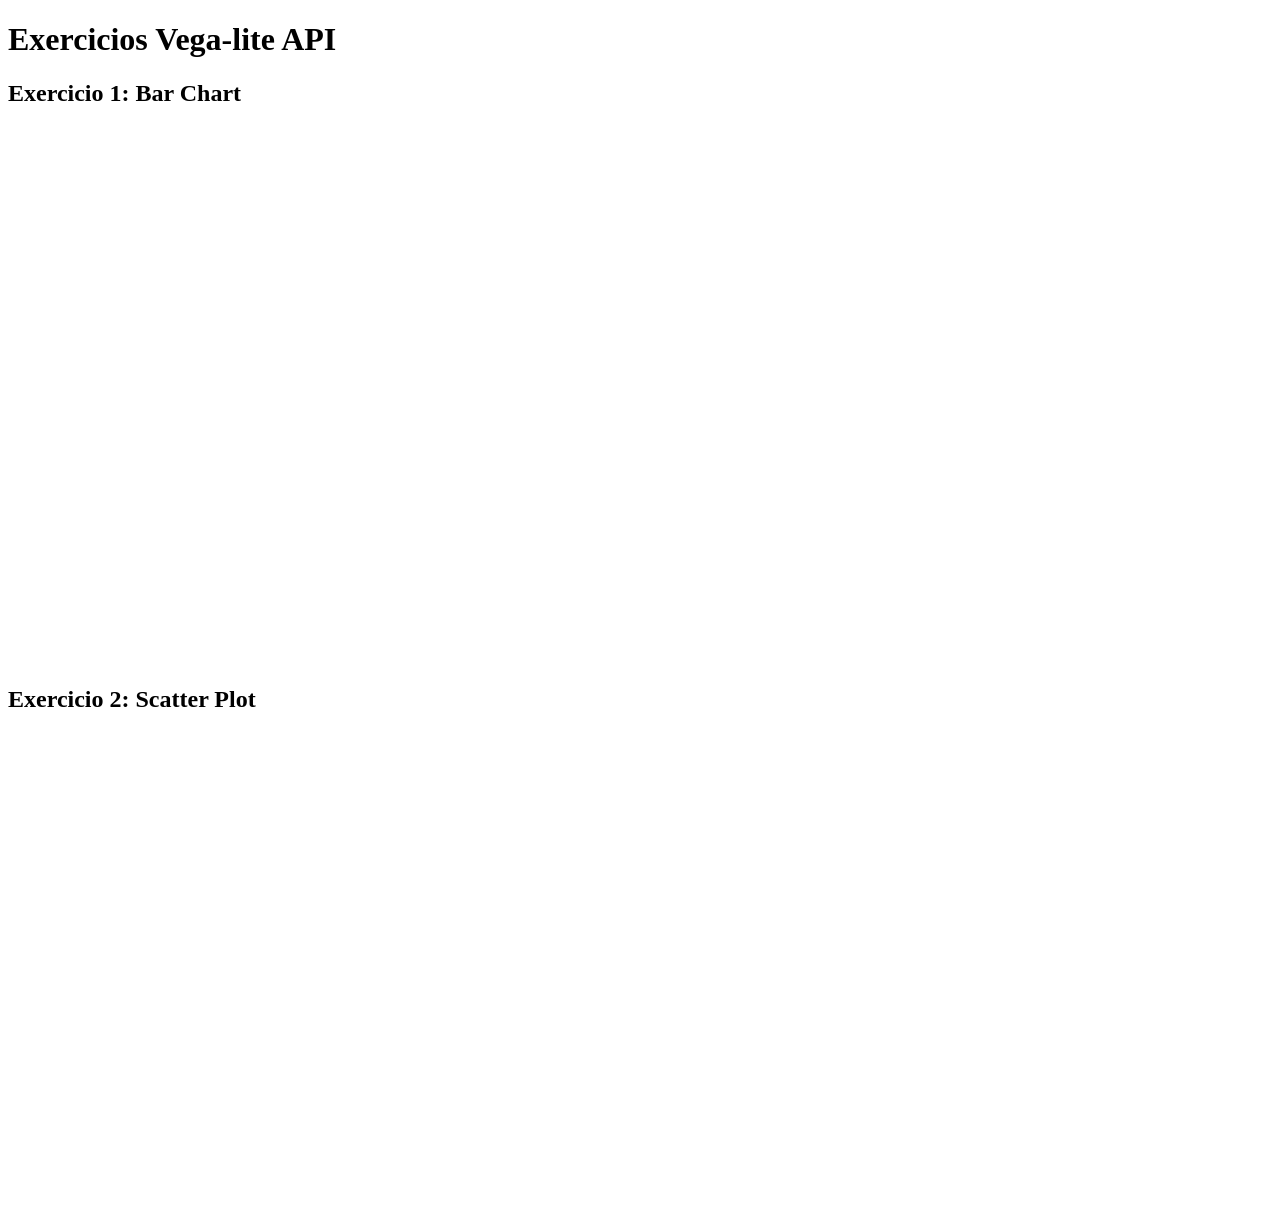
==== source/index.html @ a5f6b985 "add initial HTML structure for Vega-lite exercises" ====
<!DOCTYPE html>
<html lang="en">
<head>
    <meta charset="UTF-8">
    <meta name="viewport" content="width=device-width, initial-scale=1.0">
    <title>Document</title>
    <link rel="stylesheet" href="style.css">
</head>
<body>
    <h1>Exercicios Vega-lite API</h1>

    <h2>Exercicio 1: Bar Chart</h2>
    <iframe width="100%" height="534.828125" frameborder="0"
  src="https://observablehq.com/embed/723c08888cc85ff4@173?cells=bar_chart"></iframe>
    
    <h2>Exercicio 2: Scatter Plot</h2>
    <iframe width="100%" height="470.78125" frameborder="0"
  src="https://observablehq.com/embed/723c08888cc85ff4@164?cells=scatter_plot"></iframe>
</body>
</html>
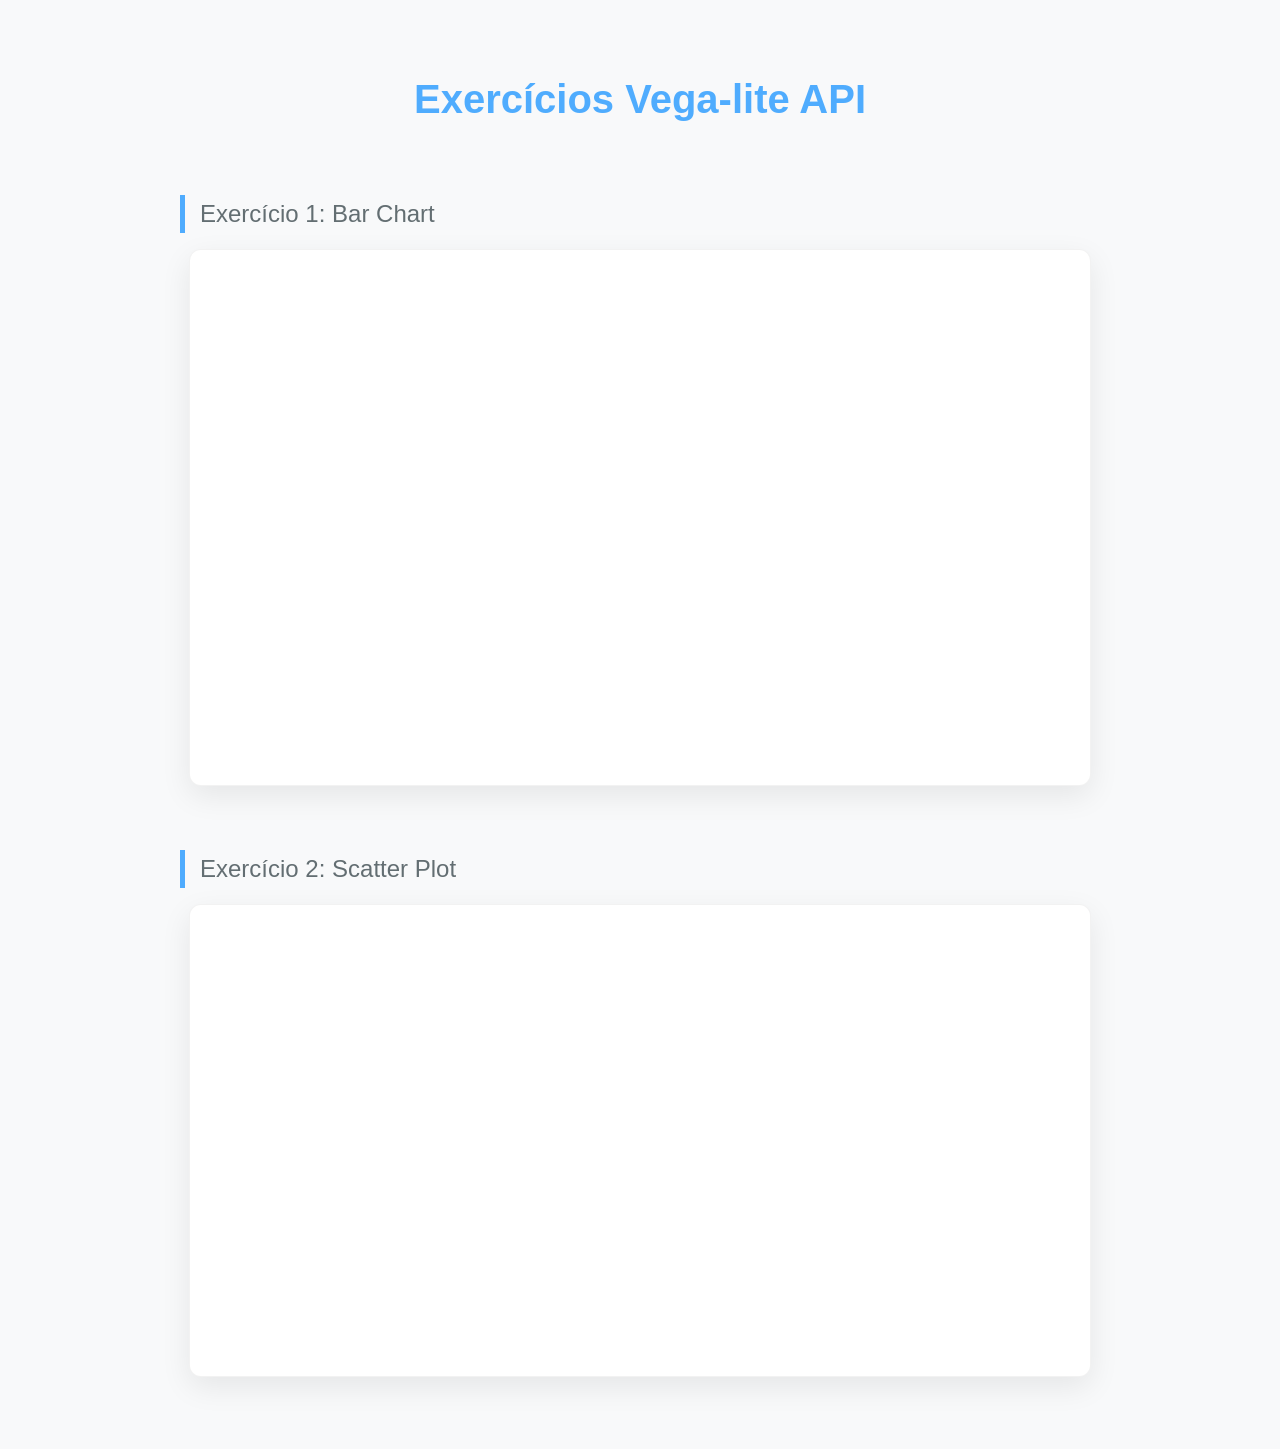
==== commit 92b32d7e: "update HTML title and add initial CSS styles" ====
--- a/source/index.html
+++ b/source/index.html
@@ -3,17 +3,17 @@
 <head>
     <meta charset="UTF-8">
     <meta name="viewport" content="width=device-width, initial-scale=1.0">
-    <title>Document</title>
+    <title>Exercícios Vega-lite API</title>
     <link rel="stylesheet" href="style.css">
 </head>
 <body>
-    <h1>Exercicios Vega-lite API</h1>
+    <h1>Exercícios Vega-lite API</h1>
 
-    <h2>Exercicio 1: Bar Chart</h2>
+    <h2>Exercício 1: Bar Chart</h2>
     <iframe width="100%" height="534.828125" frameborder="0"
   src="https://observablehq.com/embed/723c08888cc85ff4@173?cells=bar_chart"></iframe>
     
-    <h2>Exercicio 2: Scatter Plot</h2>
+    <h2>Exercício 2: Scatter Plot</h2>
     <iframe width="100%" height="470.78125" frameborder="0"
   src="https://observablehq.com/embed/723c08888cc85ff4@164?cells=scatter_plot"></iframe>
 </body>
--- a/source/style.css
+++ b/source/style.css
@@ -0,0 +1,100 @@
+:root {
+  --bg-color: #f8f9fa;
+  --card-bg: #ffffff;
+  --text-primary: #2d3436;
+  --accent-color: #4facfe;
+  --border-radius: 12px;
+}
+
+body {
+  font-family: 'Inter', -apple-system, BlinkMacSystemFont, sans-serif;
+  background-color: var(--bg-color);
+  color: var(--text-primary);
+  line-height: 1.6;
+  margin: 0;
+  padding: 40px 20px;
+  display: flex;
+  flex-direction: column;
+  align-items: center;
+}
+
+h1 {
+  font-size: 2.5rem;
+  margin-bottom: 2rem;
+  background: #4facfe;
+  -webkit-background-clip: text;
+  -webkit-text-fill-color: transparent;
+  font-weight: 800;
+}
+
+h2 {
+  width: 100%;
+  max-width: 900px;
+  margin: 2rem 0 1rem;
+  font-weight: 500;
+  color: #636e72;
+  border-left: 5px solid var(--accent-color);
+  padding-left: 15px;
+}
+
+iframe {
+  width: 100%;
+  max-width: 900px;
+  background: var(--card-bg);
+  border: 1px solid rgba(0,0,0,0.05);
+  border-radius: var(--border-radius);
+  box-shadow: 0 10px 30px rgba(0,0,0,0.08);
+  margin-bottom: 2rem;
+  transition: transform 0.3s ease;
+}
+
+
+iframe:hover {
+  transform: translateY(-5px);
+}
+
+@media (max-width: 768px) {
+  body { padding: 20px 10px; }
+  h1 { font-size: 1.8rem; }
+}
+
+.chart-container {
+    position: relative;
+    width: 100%;
+    max-width: 900px;
+    margin: 0 auto 3rem auto;
+    border-radius: 12px;
+    overflow: hidden;
+    /* Fundo cinza claro de base */
+    background-color: #f0f0f0; 
+}
+
+/* Efeito de animação de carregamento (Shimmer) */
+.chart-container::before {
+    content: "";
+    position: absolute;
+    top: 0;
+    left: -150%;
+    width: 150%;
+    height: 100%;
+    background: linear-gradient(
+        90deg, 
+        transparent 25%, 
+        rgba(255, 255, 255, 0.5) 50%, 
+        transparent 75%
+    );
+    animation: loading 1.5s infinite;
+}
+
+@keyframes loading {
+    0% { left: -150%; }
+    100% { left: 100%; }
+}
+
+/* Garante que o iframe fique acima do fundo após carregar */
+.chart-container iframe {
+    position: relative;
+    z-index: 1;
+    display: block;
+    background: transparent; /* Permite ver o carregamento antes do gráfico surgir */
+}
